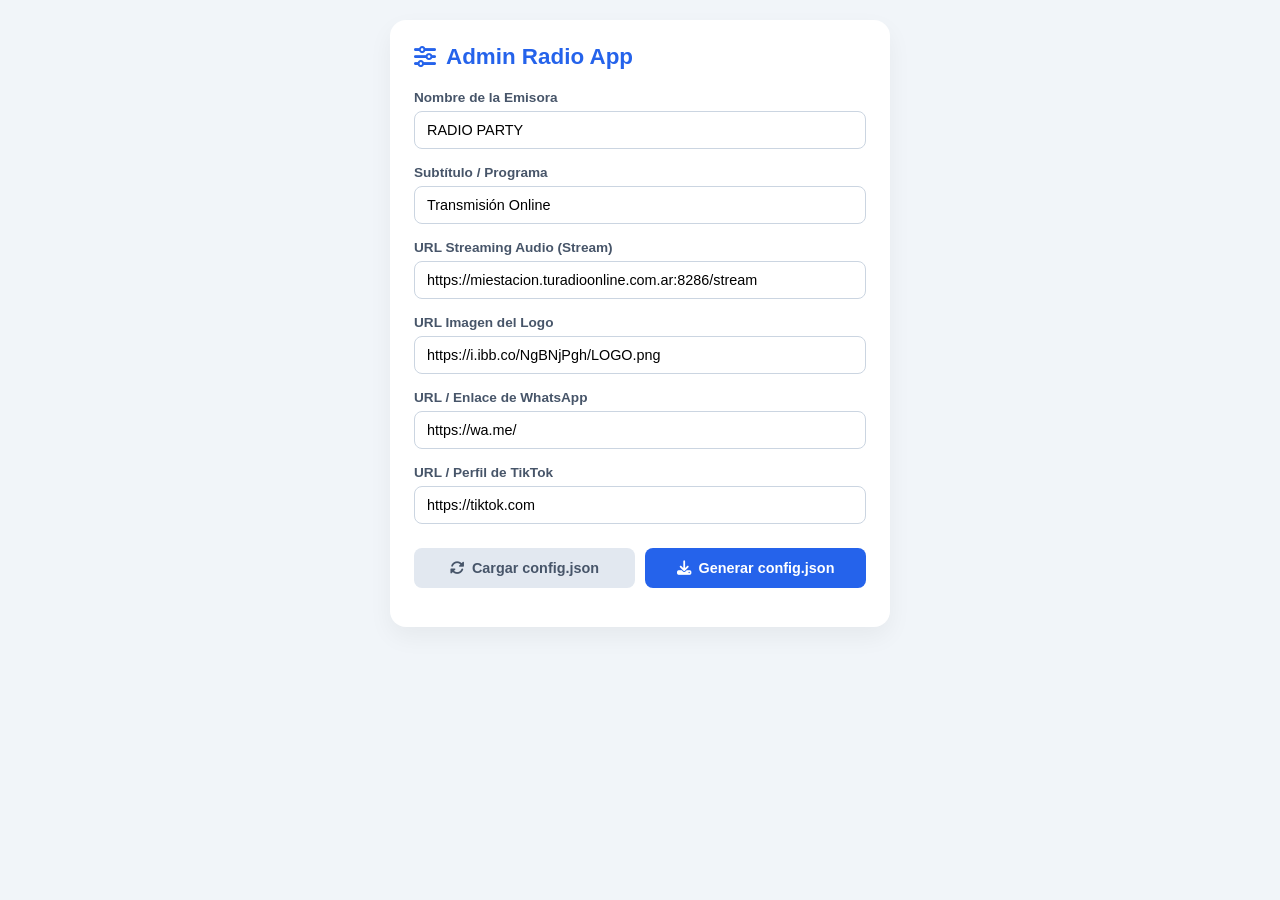
==== admin.html @ 2b873162 "Add files via upload" ====
<!DOCTYPE html>
<html lang="es">
<head>
  <meta charset="UTF-8">
  <meta name="viewport" content="width=device-width, initial-scale=1.0">
  <title>Admin Radio App</title>
  <link rel="stylesheet" href="https://cdnjs.cloudflare.com/ajax/libs/font-awesome/6.4.0/css/all.min.css">
  <style>
    * { box-sizing: border-box; margin: 0; padding: 0; font-family: -apple-system, BlinkMacSystemFont, "Segoe UI", Roboto, sans-serif; }
    body { background-color: #f1f5f9; color: #0f172a; display: flex; justify-content: center; padding: 20px; }
    .admin-card { background: #ffffff; width: 100%; max-width: 500px; padding: 24px; border-radius: 16px; box-shadow: 0 10px 25px rgba(0,0,0,0.05); }
    h1 { font-size: 1.4rem; margin-bottom: 20px; display: flex; align-items: center; gap: 10px; color: #2563eb; }
    .form-group { margin-bottom: 16px; }
    label { display: block; font-size: 0.85rem; font-weight: 700; color: #475569; margin-bottom: 6px; }
    input[type="text"], input[type="url"] { width: 100%; padding: 10px 12px; border: 1px solid #cbd5e1; border-radius: 8px; font-size: 0.9rem; outline: none; }
    input[type="text"]:focus, input[type="url"]:focus { border-color: #2563eb; }
    .btn-group { display: flex; gap: 10px; margin-top: 24px; }
    button { flex: 1; padding: 12px; border: none; border-radius: 8px; font-weight: 700; cursor: pointer; display: flex; align-items: center; justify-content: center; gap: 8px; font-size: 0.9rem; }
    .btn-primary { background: #2563eb; color: #fff; }
    .btn-secondary { background: #e2e8f0; color: #475569; }
    .status-msg { margin-top: 15px; font-size: 0.85rem; text-align: center; color: #16a34a; font-weight: 600; }
  </style>
</head>
<body>

  <div class="admin-card">
    <h1><i class="fa-solid fa-sliders"></i> Admin Radio App</h1>

    <div class="form-group">
      <label>Nombre de la Emisora</label>
      <input type="text" id="stationTitle" value="RADIO PARTY">
    </div>

    <div class="form-group">
      <label>Subtítulo / Programa</label>
      <input type="text" id="showName" value="Transmisión Online">
    </div>

    <div class="form-group">
      <label>URL Streaming Audio (Stream)</label>
      <input type="url" id="streamUrl" value="https://miestacion.turadioonline.com.ar:8286/stream">
    </div>

    <div class="form-group">
      <label>URL Imagen del Logo</label>
      <input type="url" id="logoUrl" value="https://i.ibb.co/NgBNjPgh/LOGO.png">
    </div>

    <div class="form-group">
      <label>URL / Enlace de WhatsApp</label>
      <input type="url" id="whatsappUrl" value="https://wa.me/">
    </div>

    <div class="form-group">
      <label>URL / Perfil de TikTok</label>
      <input type="url" id="tiktokUrl" value="https://tiktok.com">
    </div>

    <div class="btn-group">
      <button class="btn-secondary" onclick="cargarConfigExistente()"><i class="fa-solid fa-rotate"></i> Cargar config.json</button>
      <button class="btn-primary" onclick="descargarJSON()"><i class="fa-solid fa-download"></i> Generar config.json</button>
    </div>

    <div id="statusMsg" class="status-msg"></div>
  </div>

  <script>
    function descargarJSON() {
      const config = {
        stationTitle: document.getElementById('stationTitle').value,
        showName: document.getElementById('showName').value,
        streamUrl: document.getElementById('streamUrl').value,
        logoUrl: document.getElementById('logoUrl').value,
        whatsappUrl: document.getElementById('whatsappUrl').value,
        tiktokUrl: document.getElementById('tiktokUrl').value
      };

      const dataStr = "data:text/json;charset=utf-8," + encodeURIComponent(JSON.stringify(config, null, 2));
      const downloadAnchor = document.createElement('a');
      downloadAnchor.setAttribute("href", dataStr);
      downloadAnchor.setAttribute("download", "config.json");
      document.body.appendChild(downloadAnchor);
      downloadAnchor.click();
      downloadAnchor.remove();

      document.getElementById('statusMsg').innerText = '¡config.json generado!';
    }

    function cargarConfigExistente() {
      fetch('config.json')
        .then(res => res.json())
        .then(data => {
          if (data.stationTitle) document.getElementById('stationTitle').value = data.stationTitle;
          if (data.showName) document.getElementById('showName').value = data.showName;
          if (data.streamUrl) document.getElementById('streamUrl').value = data.streamUrl;
          if (data.logoUrl) document.getElementById('logoUrl').value = data.logoUrl;
          if (data.whatsappUrl) document.getElementById('whatsappUrl').value = data.whatsappUrl;
          if (data.tiktokUrl) document.getElementById('tiktokUrl').value = data.tiktokUrl;
          document.getElementById('statusMsg').innerText = 'Configuración cargada.';
        })
        .catch(() => {
          document.getElementById('statusMsg').innerText = 'No se encontró config.json previo.';
        });
    }
  </script>
</body>
</html>
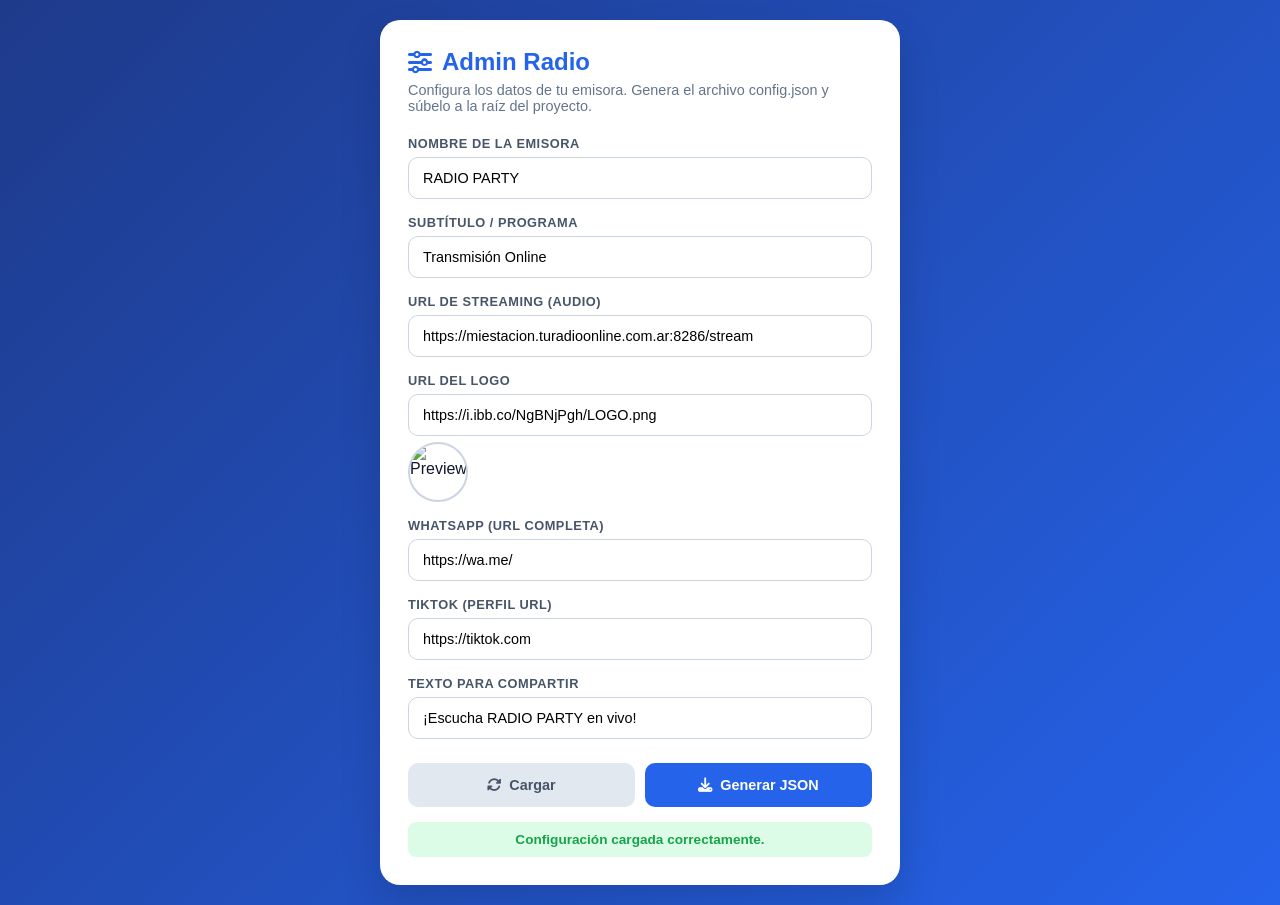
==== commit 04f6484d: "Add files via upload" ====
--- a/admin.html
+++ b/admin.html
@@ -1,107 +1,130 @@
-<!DOCTYPE html>
-<html lang="es">
-<head>
-  <meta charset="UTF-8">
-  <meta name="viewport" content="width=device-width, initial-scale=1.0">
-  <title>Admin Radio App</title>
-  <link rel="stylesheet" href="https://cdnjs.cloudflare.com/ajax/libs/font-awesome/6.4.0/css/all.min.css">
-  <style>
-    * { box-sizing: border-box; margin: 0; padding: 0; font-family: -apple-system, BlinkMacSystemFont, "Segoe UI", Roboto, sans-serif; }
-    body { background-color: #f1f5f9; color: #0f172a; display: flex; justify-content: center; padding: 20px; }
-    .admin-card { background: #ffffff; width: 100%; max-width: 500px; padding: 24px; border-radius: 16px; box-shadow: 0 10px 25px rgba(0,0,0,0.05); }
-    h1 { font-size: 1.4rem; margin-bottom: 20px; display: flex; align-items: center; gap: 10px; color: #2563eb; }
-    .form-group { margin-bottom: 16px; }
-    label { display: block; font-size: 0.85rem; font-weight: 700; color: #475569; margin-bottom: 6px; }
-    input[type="text"], input[type="url"] { width: 100%; padding: 10px 12px; border: 1px solid #cbd5e1; border-radius: 8px; font-size: 0.9rem; outline: none; }
-    input[type="text"]:focus, input[type="url"]:focus { border-color: #2563eb; }
-    .btn-group { display: flex; gap: 10px; margin-top: 24px; }
-    button { flex: 1; padding: 12px; border: none; border-radius: 8px; font-weight: 700; cursor: pointer; display: flex; align-items: center; justify-content: center; gap: 8px; font-size: 0.9rem; }
-    .btn-primary { background: #2563eb; color: #fff; }
-    .btn-secondary { background: #e2e8f0; color: #475569; }
-    .status-msg { margin-top: 15px; font-size: 0.85rem; text-align: center; color: #16a34a; font-weight: 600; }
-  </style>
-</head>
-<body>
-
-  <div class="admin-card">
-    <h1><i class="fa-solid fa-sliders"></i> Admin Radio App</h1>
-
-    <div class="form-group">
-      <label>Nombre de la Emisora</label>
-      <input type="text" id="stationTitle" value="RADIO PARTY">
-    </div>
-
-    <div class="form-group">
-      <label>Subtítulo / Programa</label>
-      <input type="text" id="showName" value="Transmisión Online">
-    </div>
-
-    <div class="form-group">
-      <label>URL Streaming Audio (Stream)</label>
-      <input type="url" id="streamUrl" value="https://miestacion.turadioonline.com.ar:8286/stream">
-    </div>
-
-    <div class="form-group">
-      <label>URL Imagen del Logo</label>
-      <input type="url" id="logoUrl" value="https://i.ibb.co/NgBNjPgh/LOGO.png">
-    </div>
-
-    <div class="form-group">
-      <label>URL / Enlace de WhatsApp</label>
-      <input type="url" id="whatsappUrl" value="https://wa.me/">
-    </div>
-
-    <div class="form-group">
-      <label>URL / Perfil de TikTok</label>
-      <input type="url" id="tiktokUrl" value="https://tiktok.com">
-    </div>
-
-    <div class="btn-group">
-      <button class="btn-secondary" onclick="cargarConfigExistente()"><i class="fa-solid fa-rotate"></i> Cargar config.json</button>
-      <button class="btn-primary" onclick="descargarJSON()"><i class="fa-solid fa-download"></i> Generar config.json</button>
-    </div>
-
-    <div id="statusMsg" class="status-msg"></div>
-  </div>
-
-  <script>
-    function descargarJSON() {
-      const config = {
-        stationTitle: document.getElementById('stationTitle').value,
-        showName: document.getElementById('showName').value,
-        streamUrl: document.getElementById('streamUrl').value,
-        logoUrl: document.getElementById('logoUrl').value,
-        whatsappUrl: document.getElementById('whatsappUrl').value,
-        tiktokUrl: document.getElementById('tiktokUrl').value
-      };
-
-      const dataStr = "data:text/json;charset=utf-8," + encodeURIComponent(JSON.stringify(config, null, 2));
-      const downloadAnchor = document.createElement('a');
-      downloadAnchor.setAttribute("href", dataStr);
-      downloadAnchor.setAttribute("download", "config.json");
-      document.body.appendChild(downloadAnchor);
-      downloadAnchor.click();
-      downloadAnchor.remove();
-
-      document.getElementById('statusMsg').innerText = '¡config.json generado!';
-    }
-
-    function cargarConfigExistente() {
-      fetch('config.json')
-        .then(res => res.json())
-        .then(data => {
-          if (data.stationTitle) document.getElementById('stationTitle').value = data.stationTitle;
-          if (data.showName) document.getElementById('showName').value = data.showName;
-          if (data.streamUrl) document.getElementById('streamUrl').value = data.streamUrl;
-          if (data.logoUrl) document.getElementById('logoUrl').value = data.logoUrl;
-          if (data.whatsappUrl) document.getElementById('whatsappUrl').value = data.whatsappUrl;
-          if (data.tiktokUrl) document.getElementById('tiktokUrl').value = data.tiktokUrl;
-          document.getElementById('statusMsg').innerText = 'Configuración cargada.';
-        })
-        .catch(() => {
-          document.getElementById('statusMsg').innerText = 'No se encontró config.json previo.';
-        });
-    }
-  </script>
-</body>
-</html>+<!DOCTYPE html>
+<html lang="es">
+<head>
+  <meta charset="UTF-8">
+  <meta name="viewport" content="width=device-width, initial-scale=1.0">
+  <title>Admin - RADIO PARTY</title>
+  <link rel="stylesheet" href="https://cdnjs.cloudflare.com/ajax/libs/font-awesome/6.4.0/css/all.min.css">
+  <style>
+    * { box-sizing: border-box; margin: 0; padding: 0; font-family: -apple-system, BlinkMacSystemFont, "Segoe UI", Roboto, sans-serif; }
+    body { background: linear-gradient(135deg, #1e3a8a 0%, #2563eb 100%); color: #0f172a; display: flex; justify-content: center; align-items: flex-start; padding: 20px; min-height: 100vh; }
+    .admin-card { background: #ffffff; width: 100%; max-width: 520px; padding: 28px; border-radius: 20px; box-shadow: 0 20px 40px rgba(0,0,0,0.15); }
+    h1 { font-size: 1.5rem; margin-bottom: 6px; display: flex; align-items: center; gap: 10px; color: #2563eb; }
+    .subtitle { color: #64748b; font-size: 0.9rem; margin-bottom: 22px; }
+    .form-group { margin-bottom: 16px; }
+    label { display: block; font-size: 0.8rem; font-weight: 700; color: #475569; margin-bottom: 6px; text-transform: uppercase; letter-spacing: 0.5px; }
+    input[type="text"], input[type="url"] { width: 100%; padding: 12px 14px; border: 1.5px solid #cbd5e1; border-radius: 10px; font-size: 0.9rem; outline: none; transition: border 0.2s; }
+    input:focus { border-color: #2563eb; box-shadow: 0 0 0 3px rgba(37, 99, 235, 0.1); }
+    .btn-group { display: flex; gap: 10px; margin-top: 24px; }
+    button { flex: 1; padding: 14px; border: none; border-radius: 10px; font-weight: 700; cursor: pointer; display: flex; align-items: center; justify-content: center; gap: 8px; font-size: 0.9rem; transition: all 0.2s; }
+    .btn-primary { background: #2563eb; color: #fff; }
+    .btn-primary:hover { background: #1d4ed8; transform: translateY(-1px); }
+    .btn-secondary { background: #e2e8f0; color: #475569; }
+    .btn-secondary:hover { background: #cbd5e1; }
+    .status-msg { margin-top: 15px; font-size: 0.85rem; text-align: center; color: #16a34a; font-weight: 600; padding: 10px; border-radius: 8px; background: #dcfce7; display: none; }
+    .status-msg.show { display: block; }
+    .status-msg.error { color: #dc2626; background: #fee2e2; }
+    .preview-logo { width: 60px; height: 60px; border-radius: 50%; object-fit: cover; border: 2px solid #cbd5e1; margin-top: 6px; display: none; }
+    .preview-logo.show { display: block; }
+  </style>
+</head>
+<body>
+
+  <div class="admin-card">
+    <h1><i class="fa-solid fa-sliders"></i> Admin Radio</h1>
+    <p class="subtitle">Configura los datos de tu emisora. Genera el archivo <code>config.json</code> y súbelo a la raíz del proyecto.</p>
+
+    <div class="form-group">
+      <label>Nombre de la Emisora</label>
+      <input type="text" id="stationTitle" value="RADIO PARTY">
+    </div>
+
+    <div class="form-group">
+      <label>Subtítulo / Programa</label>
+      <input type="text" id="showName" value="Transmisión Online">
+    </div>
+
+    <div class="form-group">
+      <label>URL de Streaming (Audio)</label>
+      <input type="url" id="streamUrl" value="https://miestacion.turadioonline.com.ar:8286/stream">
+    </div>
+
+    <div class="form-group">
+      <label>URL del Logo</label>
+      <input type="url" id="logoUrl" value="https://i.ibb.co/NgBNjPgh/LOGO.png">
+      <img id="logoPreview" class="preview-logo" alt="Preview">
+    </div>
+
+    <div class="form-group">
+      <label>WhatsApp (URL completa)</label>
+      <input type="url" id="whatsappUrl" value="https://wa.me/">
+    </div>
+
+    <div class="form-group">
+      <label>TikTok (Perfil URL)</label>
+      <input type="url" id="tiktokUrl" value="https://tiktok.com">
+    </div>
+
+    <div class="form-group">
+      <label>Texto para compartir</label>
+      <input type="text" id="shareText" value="¡Escucha RADIO PARTY en vivo!">
+    </div>
+
+    <div class="btn-group">
+      <button class="btn-secondary" onclick="cargarConfigExistente()"><i class="fa-solid fa-rotate"></i> Cargar</button>
+      <button class="btn-primary" onclick="descargarJSON()"><i class="fa-solid fa-download"></i> Generar JSON</button>
+    </div>
+
+    <div id="statusMsg" class="status-msg"></div>
+  </div>
+
+  <script>
+    const $ = (id) => document.getElementById(id);
+    const fields = ['stationTitle','showName','streamUrl','logoUrl','whatsappUrl','tiktokUrl','shareText'];
+
+    $('logoUrl').addEventListener('input', (e) => {
+      const preview = $('logoPreview');
+      preview.src = e.target.value;
+      preview.classList.add('show');
+      preview.onerror = () => preview.classList.remove('show');
+    });
+
+    function showStatus(msg, error = false) {
+      const el = $('statusMsg');
+      el.textContent = msg;
+      el.className = 'status-msg show' + (error ? ' error' : '');
+      setTimeout(() => el.classList.remove('show'), 3500);
+    }
+
+    function descargarJSON() {
+      const config = {};
+      fields.forEach((f) => config[f] = $(f).value);
+      const dataStr = 'data:text/json;charset=utf-8,' + encodeURIComponent(JSON.stringify(config, null, 2));
+      const a = document.createElement('a');
+      a.href = dataStr;
+      a.download = 'config.json';
+      document.body.appendChild(a);
+      a.click();
+      a.remove();
+      showStatus('¡config.json generado! Súbelo a la raíz del proyecto.');
+    }
+
+    function cargarConfigExistente() {
+      fetch('config.json?v=' + Date.now())
+        .then((res) => res.json())
+        .then((data) => {
+          fields.forEach((f) => { if (data[f]) $(f).value = data[f]; });
+          if (data.logoUrl) {
+            $('logoPreview').src = data.logoUrl;
+            $('logoPreview').classList.add('show');
+          }
+          showStatus('Configuración cargada correctamente.');
+        })
+        .catch(() => showStatus('No se encontró config.json previo.', true));
+    }
+
+    // Auto-load al abrir
+    cargarConfigExistente();
+  </script>
+</body>
+</html>
